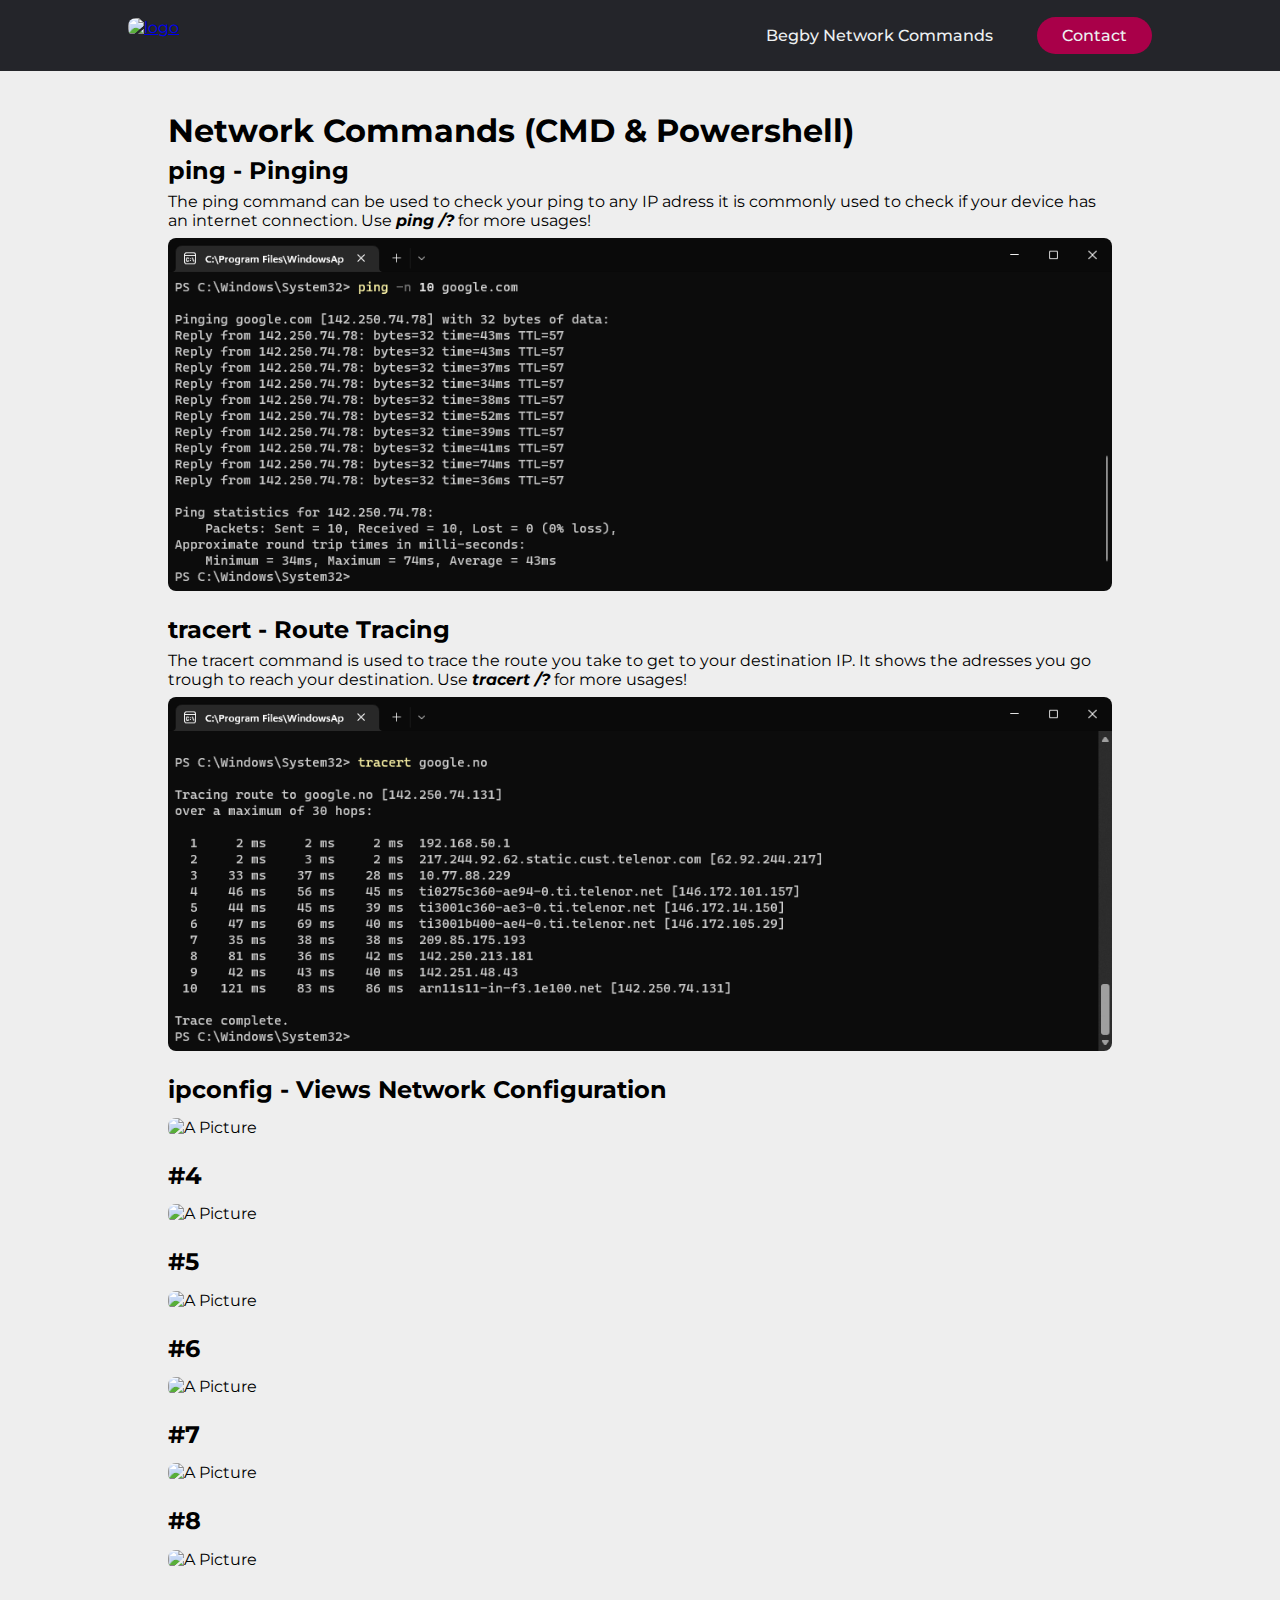
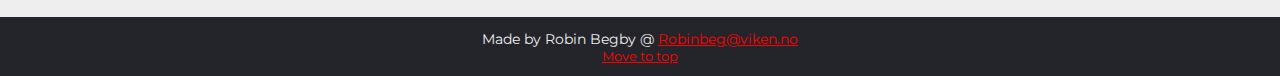
==== index.html @ 8c42efbc "Initial" ====
<!DOCTYPE html>
<html lang="en">
<head>
    <meta charset="utf-8">
    <meta http-equiv="X-UA-Compatible" content="IE=edge">
    <title>YOUR WEBSITE NAME HERE</title>
    <meta name="description" content="DESCRIBE  YOUR WEBSITES CONTENT / PURPOSE HERE">
    <meta name="viewport" content="width=device-width, initial-scale=1">
    <link rel="icon" type="image/x-icon" href="images/logo.svg">
    <link rel="stylesheet" href="css/style.css">
    <link href="https://fonts.googleapis.com/css?family=Montserrat:500&display=swap" rel="stylesheet">
</head>
<body>

<header>
    <a class="logo" href="index.html"><img src="images/logo.svg" alt="logo"></a>
    <nav>
        <ul class="nav__links">
            <li id="MoveToTop"><a>Begby Network Commands</a></li>
        </ul>
    </nav>
    <a class="cta" href="html/contact.html">Contact</a>
    <p class="menu cta">Menu</p>
</header>

<div id="mobile__menu" class="overlay">
    <a class="close">&times;</a>
    <div class="overlay__content">
        <a href="index.html">Home</a>
    </div>
</div>
<div class="content">
    <div class="container">
        <h1>Network Commands (CMD & Powershell)</h1>
        <h2>ping - Pinging</h2>
        <p>
            The ping command can be used to check your ping to any IP adress it is commonly used to check if your device
            has an internet connection. Use <em><b>ping /?</b></em> for more usages!
            <img src="images/Ping.png" alt="A Picture">
        </p>
        <h2>tracert - Route Tracing</h2>
        <p>
            The tracert command is used to trace the route you take to get to your destination IP. It shows the
            adresses you go trough to reach your destination. Use <em><b>tracert /?</b></em> for more usages!
            <img src="images/tracert.png" alt="A Picture">
        </p>

        <h2>ipconfig - Views Network Configuration</h2>
        <p>

            <img src="images/ipconfig.png" alt="A Picture">
        </p>

        <h2>#4</h2>
        <p>
            <img src="" alt="A Picture">
        </p>

        <h2>#5</h2>
        <p>
            <img src="" alt="A Picture">
        </p>

        <h2>#6</h2>
        <p>
            <img src="" alt="A Picture">
        </p>

        <h2>#7</h2>
        <p>
            <img src="" alt="A Picture">
        </p>

        <h2>#8</h2>
        <p>
            <img src="" alt="A Picture">
        </p>
    </div>
</div>
<footer>
    Made by Robin Begby @
    <a class="link" href="mailto:robinbeg@viken.no">Robinbeg@viken.no</a>
    <a class="link centerfooter" href="#MoveToTop">Move to top</a>
</footer>
<script type="text/javascript" src="JS/mobile.js"></script>
</body>
</html>
---- css/style.css ----
* {
    box-sizing: border-box;
    margin: 0;
    padding: 0;
    scroll-behavior: smooth;
    -moz-osx-font-smoothing: grayscale;
    -webkit-font-smoothing: antialiased;
}

body {
    background-color: #EEEEEE;
    font-family: "Montserrat", sans-serif;
    font-size: 1rem;
}

img {
    max-width: 100%;
    display: block;
    margin-bottom: 1.5rem;
    margin-top: 0.5rem;
    border-radius: 0.5rem;
}

figure {
    padding: 1em 0 0.5em;
}

iframe {
    border: 0;
}

h1, h2, h3, h4, h5, h6 {
    padding-bottom: 0.4rem;
}

.centerfooter {
    display: flex;
    justify-content: center;
    font-size: 13px;
}

#MoveToTop {
    height: auto;
    width: auto;
}

/*
p{
    font-size: clamp(9px, 1px + 10vw ,16px);
}
*/
.content {
    font-family: "Montserrat", sans-serif;
    max-width: 60rem;
    margin: 0 auto;
}

/*--Padding so content in the container does not hit the edges of the screen--*/
.container {
    padding: 0.5em 0.5em;
    /*border: 2px solid lightpink;*/
}

/*-----NAVBAR-----*/
header {
    display: flex;
    justify-content: flex-end;
    align-items: center;
    padding: 10px 10%;
    margin-bottom: 2em;
    background-color: #24252a;
}

footer {
    font-size: clamp(8px, 1px + 10vw, 14px);
    padding: 1% 5%;
    text-align: center;
    background-color: #24252a;
    color: #EEEEEE;
    margin-top: 1rem;
}



.logo {
    width: 3.5rem;
    margin-right: auto;
}

.nav__links {
    list-style: none;
    display: flex;
}

.nav__links a,
.cta,
.overlay__content a {
    font-family: "Montserrat", sans-serif;
    font-weight: 500;
    color: #edf0f1;
    text-decoration: none;
}

.nav__links li {
    padding: 0 1.5em;
}

.nav__links li a {
    transition: all 0.4s ease 0s;
}

.nav__links li a:hover {
    color: #a90049;
}

.cta {
    margin-left: 20px;
    padding: 9px 25px;
    background-color: #a90049;
    border: none;
    border-radius: 50px;
    cursor: pointer;
    transition: all 0.3s ease 0s;
}

.cta:hover {
    background-color: #a90049;
}

/*----MOBILE NAV----*/

.menu {
    display: none;
}

.overlay {
    height: 100%;
    width: 0;
    position: fixed;
    z-index: 1;
    left: 0;
    top: 0;
    background-color: #24252a;
    overflow-x: hidden;
    transition: all 0.5s ease 0s;
}

.overlay--active {
    width: 100%;
}

.overlay__content {
    display: flex;
    height: 100%;
    flex-direction: column;
    align-items: center;
    justify-content: center;
}

.overlay a {
    padding: 15px;
    font-size: 36px;
    display: block;
    transition: all 0.3s ease 0s;
}

.overlay a:hover,
.overlay a:focus {
    color: #a90049;
}

.overlay .close {
    position: absolute;
    top: 20px;
    right: 45px;
    font-size: 60px;
    color: #edf0f1;
    cursor: pointer;
}

/*------TABLE------*/
#table-template {
    border-collapse: collapse;
    width: 100%;
}

#table-template td, th {
    border: 1px solid #ddd;
    padding: 8px;
}

#table-template tr:nth-child(even) {
    background-color: #e5e3e3;
}

#table-template tr:hover {
    background-color: #ddd;
}

#table-template th {
    padding-top: 12px;
    padding-bottom: 12px;
    text-align: left;
    background-color: #24252a;
    color: white;
}

/*-----LINK STYLING-----*/

.link:link {
    color: red;
}

.link:visited {
    color: deeppink;
}

.link:hover {
    color: hotpink;
}


@media screen and (max-height: 450px) {
    .overlay a {
        font-size: 1.25rem;
    }

    .content {
        width: auto;
    }

    .overlay .close {
        font-size: 2.5rem;
        top: 15px;
        right: 35px;
    }
}

@media only screen and (max-width: 800px) {
    .nav__links,
    .cta {
        display: none;
    }

    .content {
        width: auto;
        font-size: 1rem;
    }

    .menu {
        display: initial;
    }
}
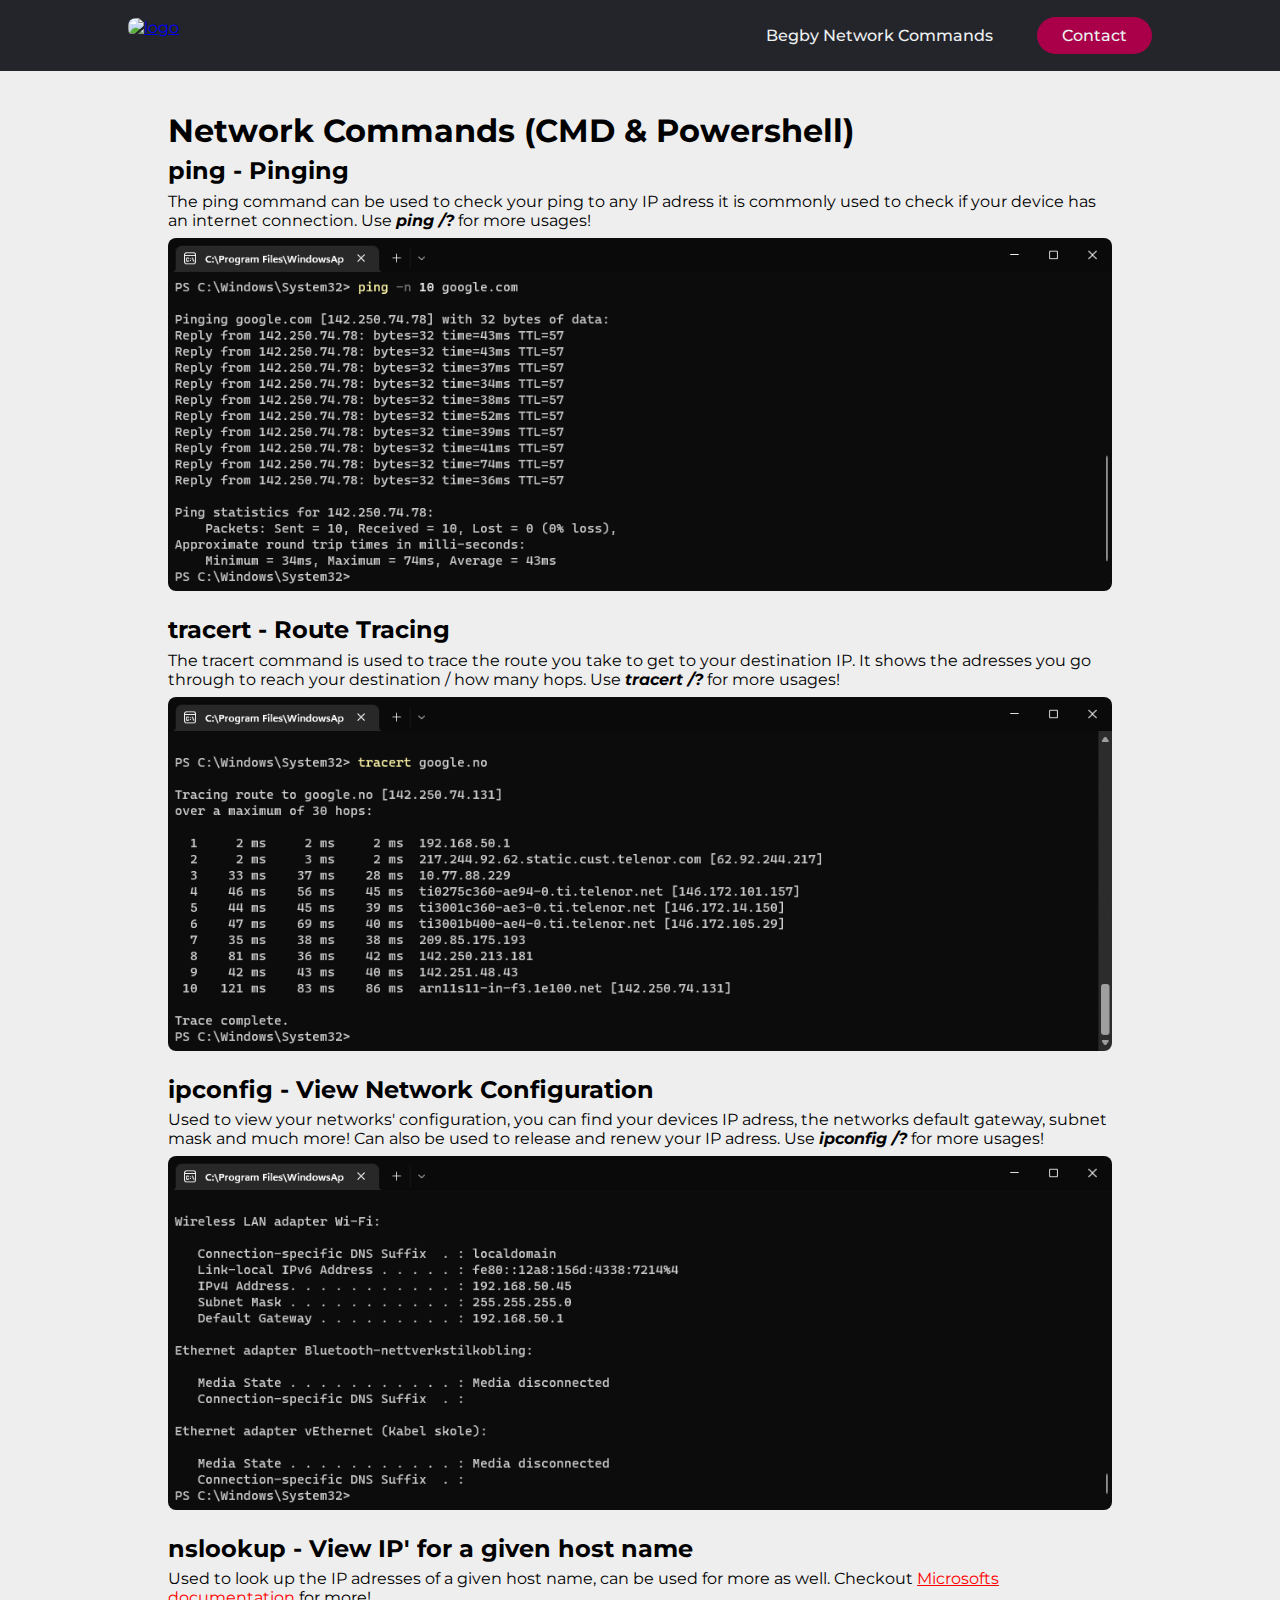
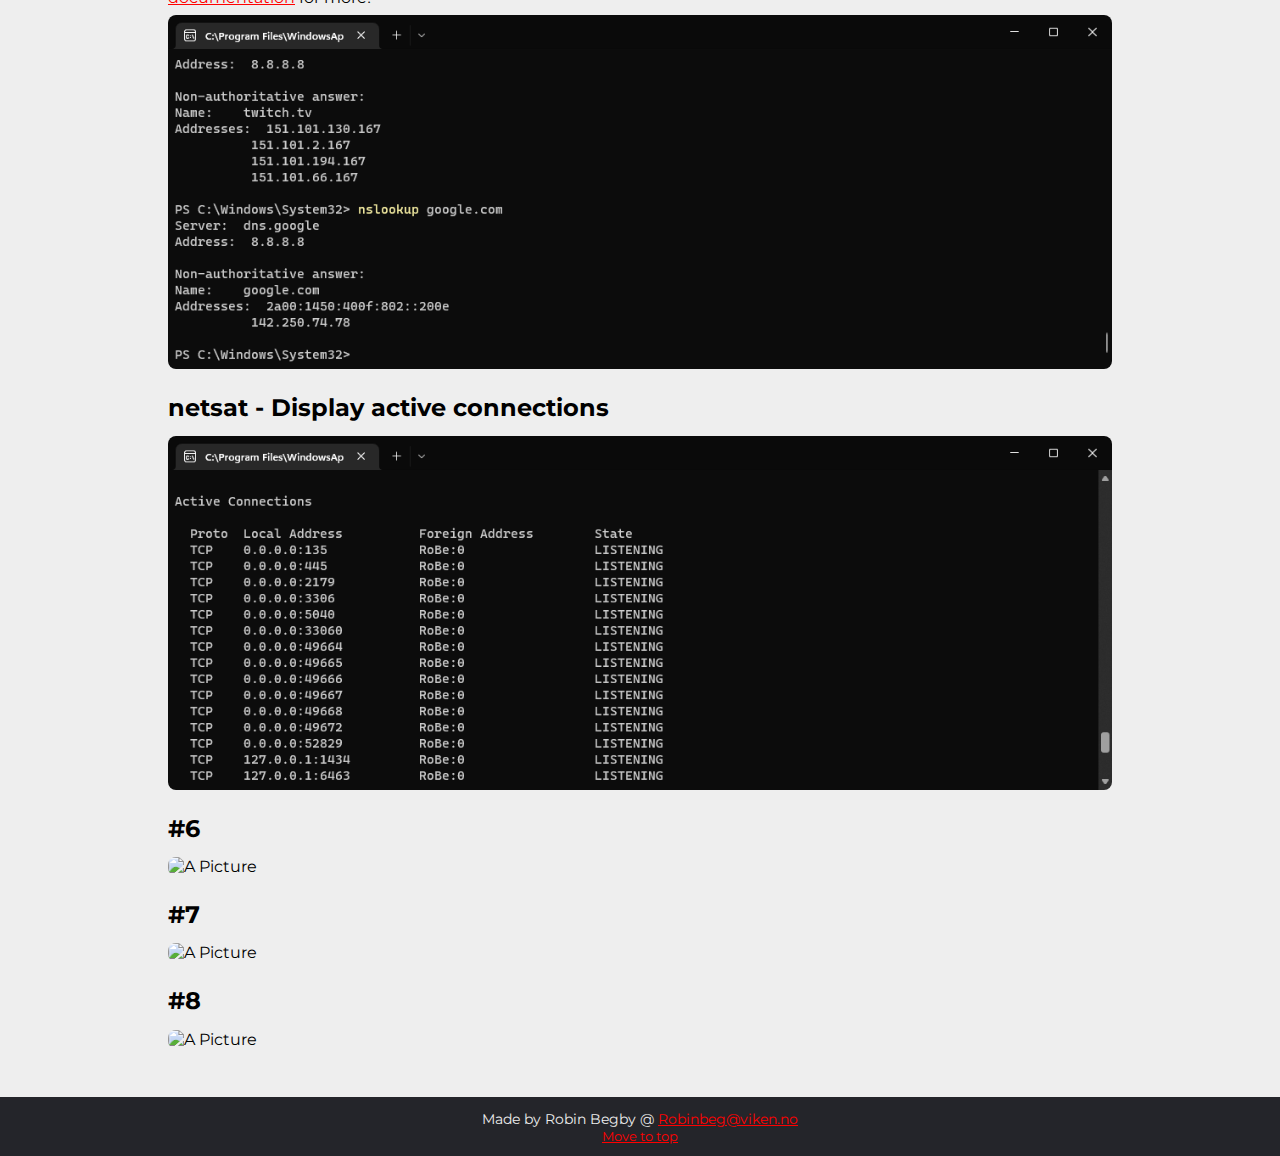
==== commit 6e083d02: "Content" ====
--- a/index.html
+++ b/index.html
@@ -41,24 +41,31 @@
         <h2>tracert - Route Tracing</h2>
         <p>
             The tracert command is used to trace the route you take to get to your destination IP. It shows the
-            adresses you go trough to reach your destination. Use <em><b>tracert /?</b></em> for more usages!
+            adresses you go through to reach your destination / how many hops. Use <em><b>tracert /?</b></em> for more
+            usages!
             <img src="images/tracert.png" alt="A Picture">
         </p>
 
-        <h2>ipconfig - Views Network Configuration</h2>
+        <h2>ipconfig - View Network Configuration</h2>
         <p>
-
+            Used to view your networks' configuration, you can find your devices IP adress, the networks default
+            gateway,
+            subnet mask and much more! Can also be used to release and renew your IP adress. Use <em><b>ipconfig /?</b></em>
+            for more usages!
             <img src="images/ipconfig.png" alt="A Picture">
         </p>
 
-        <h2>#4</h2>
+        <h2>nslookup - View IP' for a given host name</h2>
         <p>
-            <img src="" alt="A Picture">
+            Used to look up the IP adresses of a given host name, can be used for more as well. Checkout <a
+                href="https://learn.microsoft.com/en-us/windows-server/administration/windows-commands/nslookup"
+                class="link">Microsofts documentation</a> for more!
+            <img src="images/nslookup.png" alt="A Picture">
         </p>
 
-        <h2>#5</h2>
+        <h2>netsat - Display active connections</h2>
         <p>
-            <img src="" alt="A Picture">
+            <img src="images/netstat.png" alt="A Picture">
         </p>
 
         <h2>#6</h2>
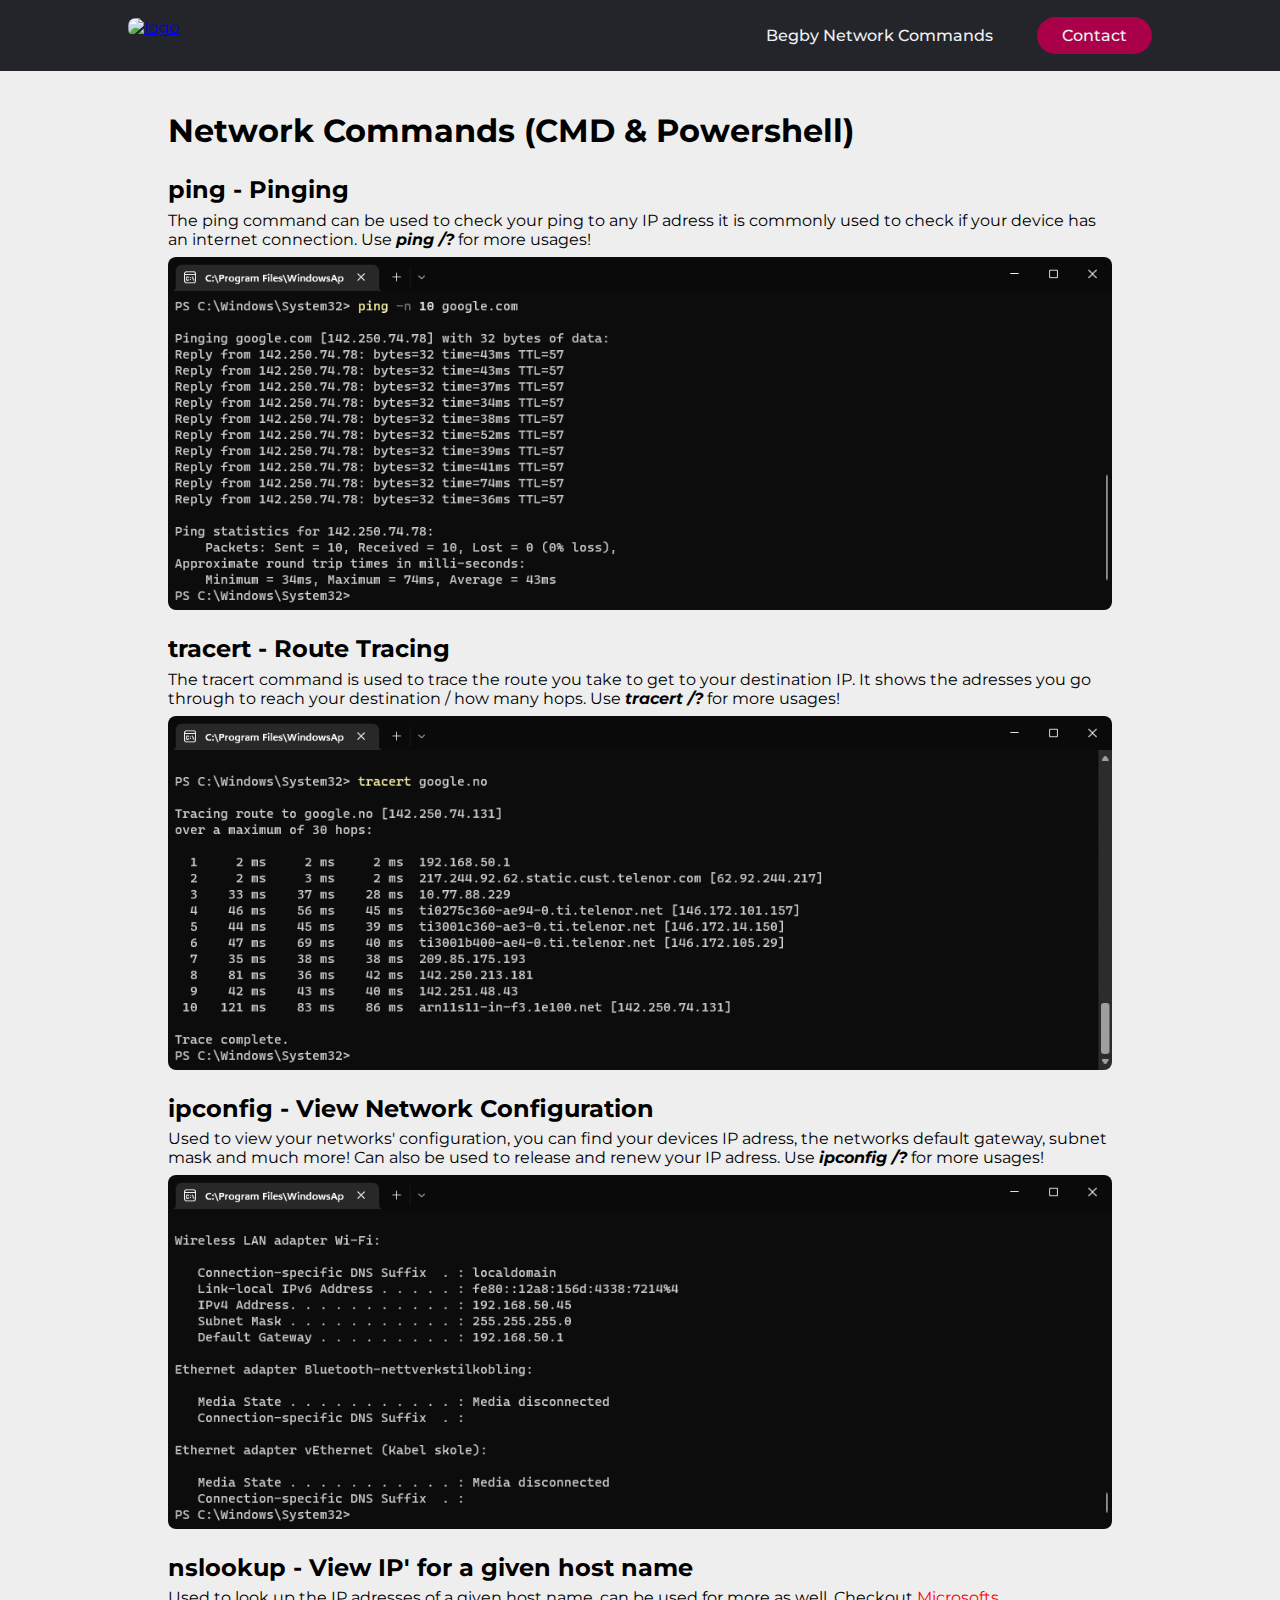
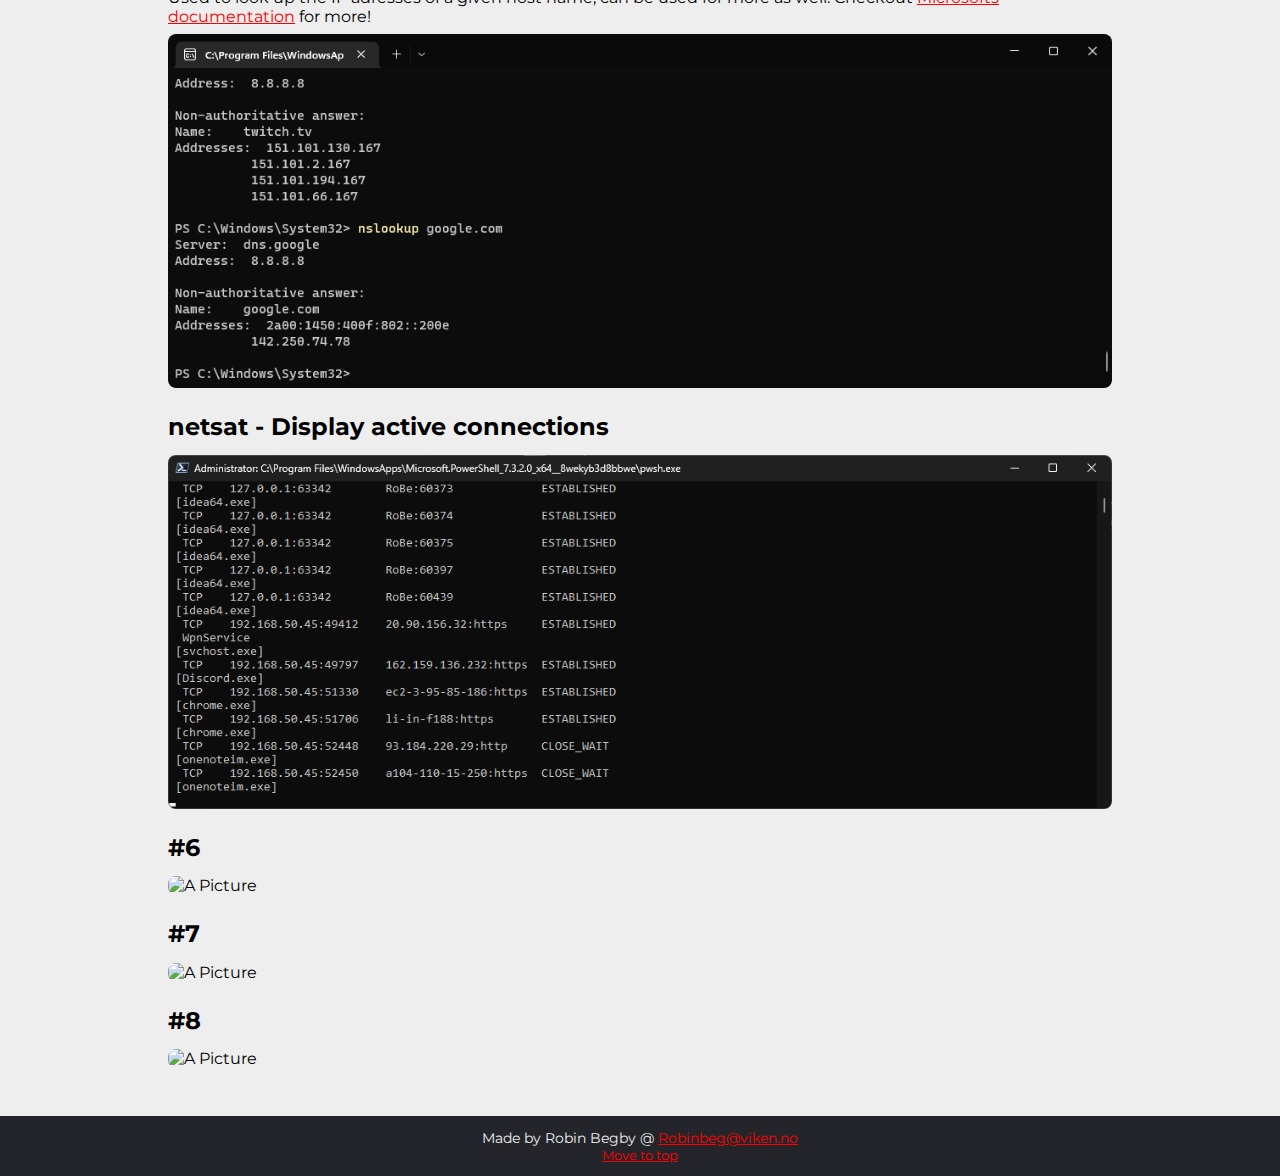
==== commit 34953d21: "Content" ====
--- a/index.html
+++ b/index.html
@@ -32,6 +32,7 @@
 <div class="content">
     <div class="container">
         <h1>Network Commands (CMD & Powershell)</h1>
+        <br/>
         <h2>ping - Pinging</h2>
         <p>
             The ping command can be used to check your ping to any IP adress it is commonly used to check if your device
@@ -65,7 +66,7 @@
 
         <h2>netsat - Display active connections</h2>
         <p>
-            <img src="images/netstat.png" alt="A Picture">
+            <img src="images/netstat-b.png" alt="A Picture">
         </p>
 
         <h2>#6</h2>
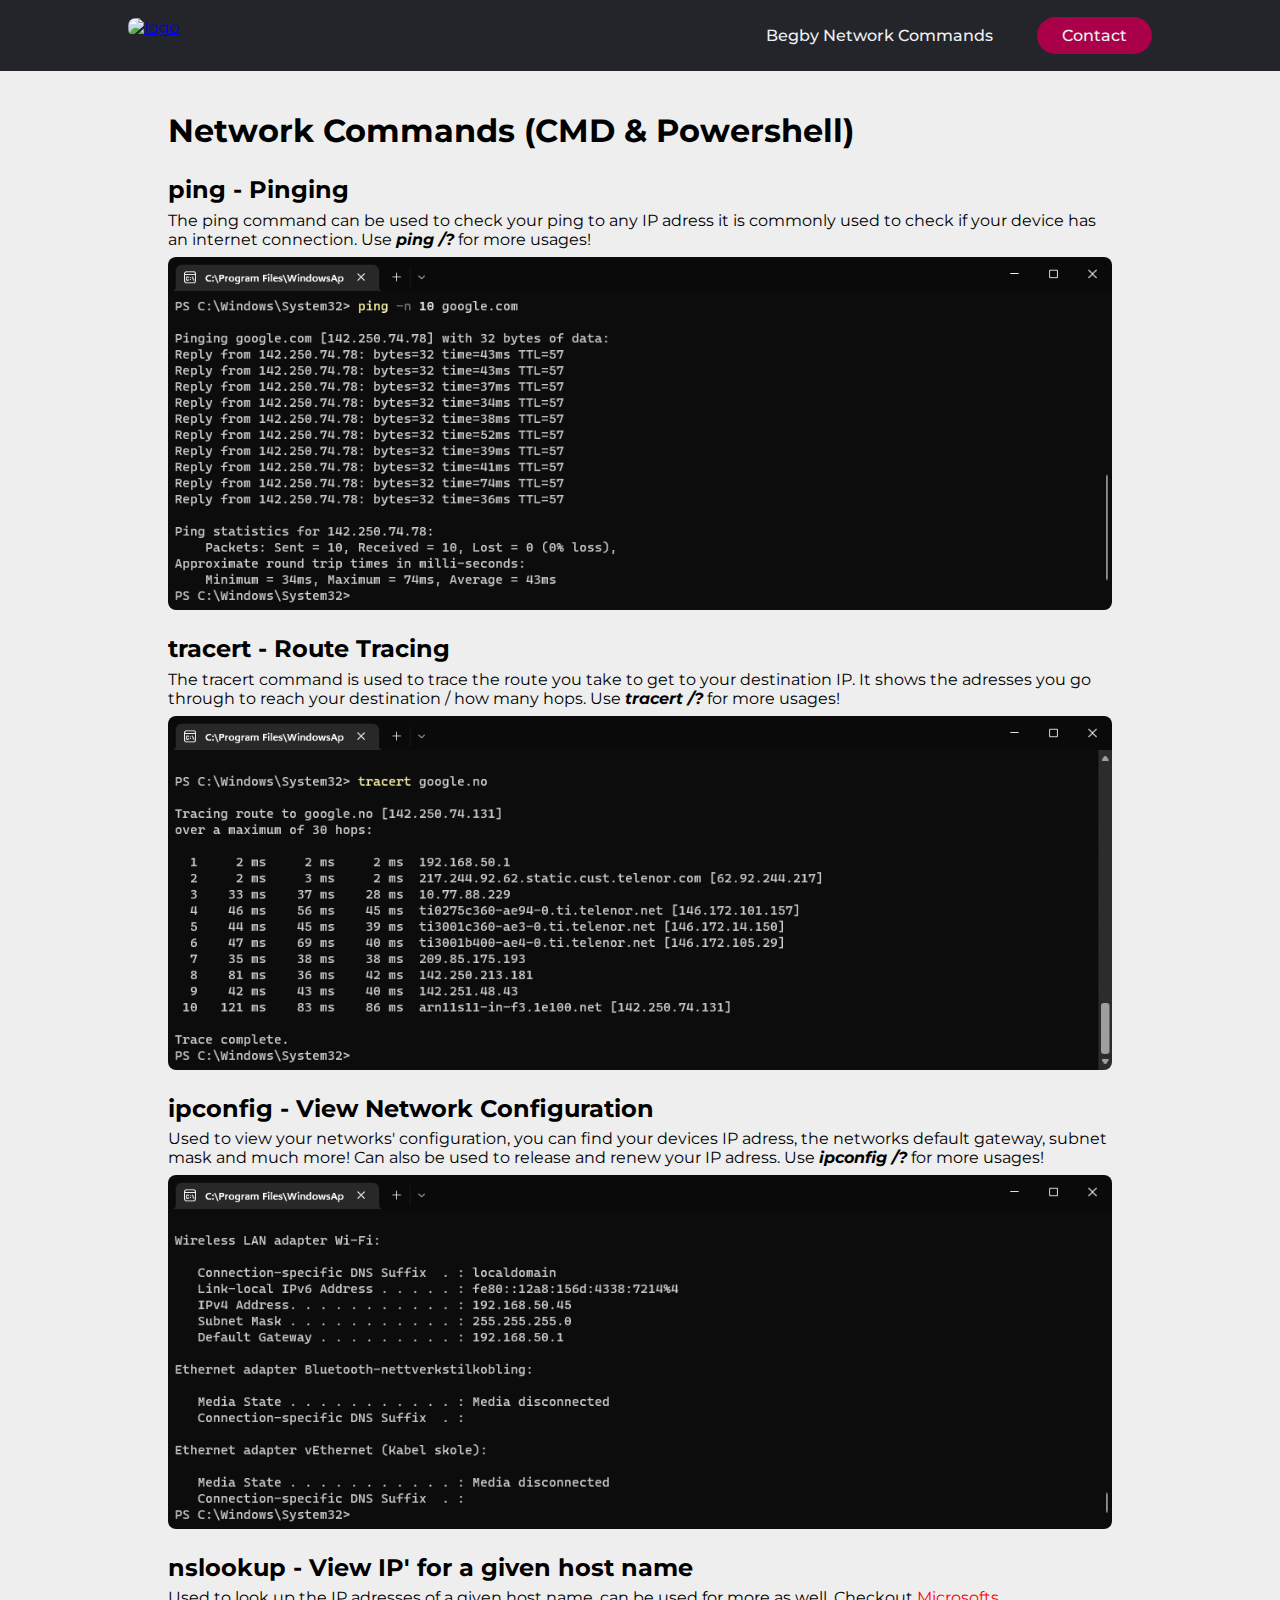
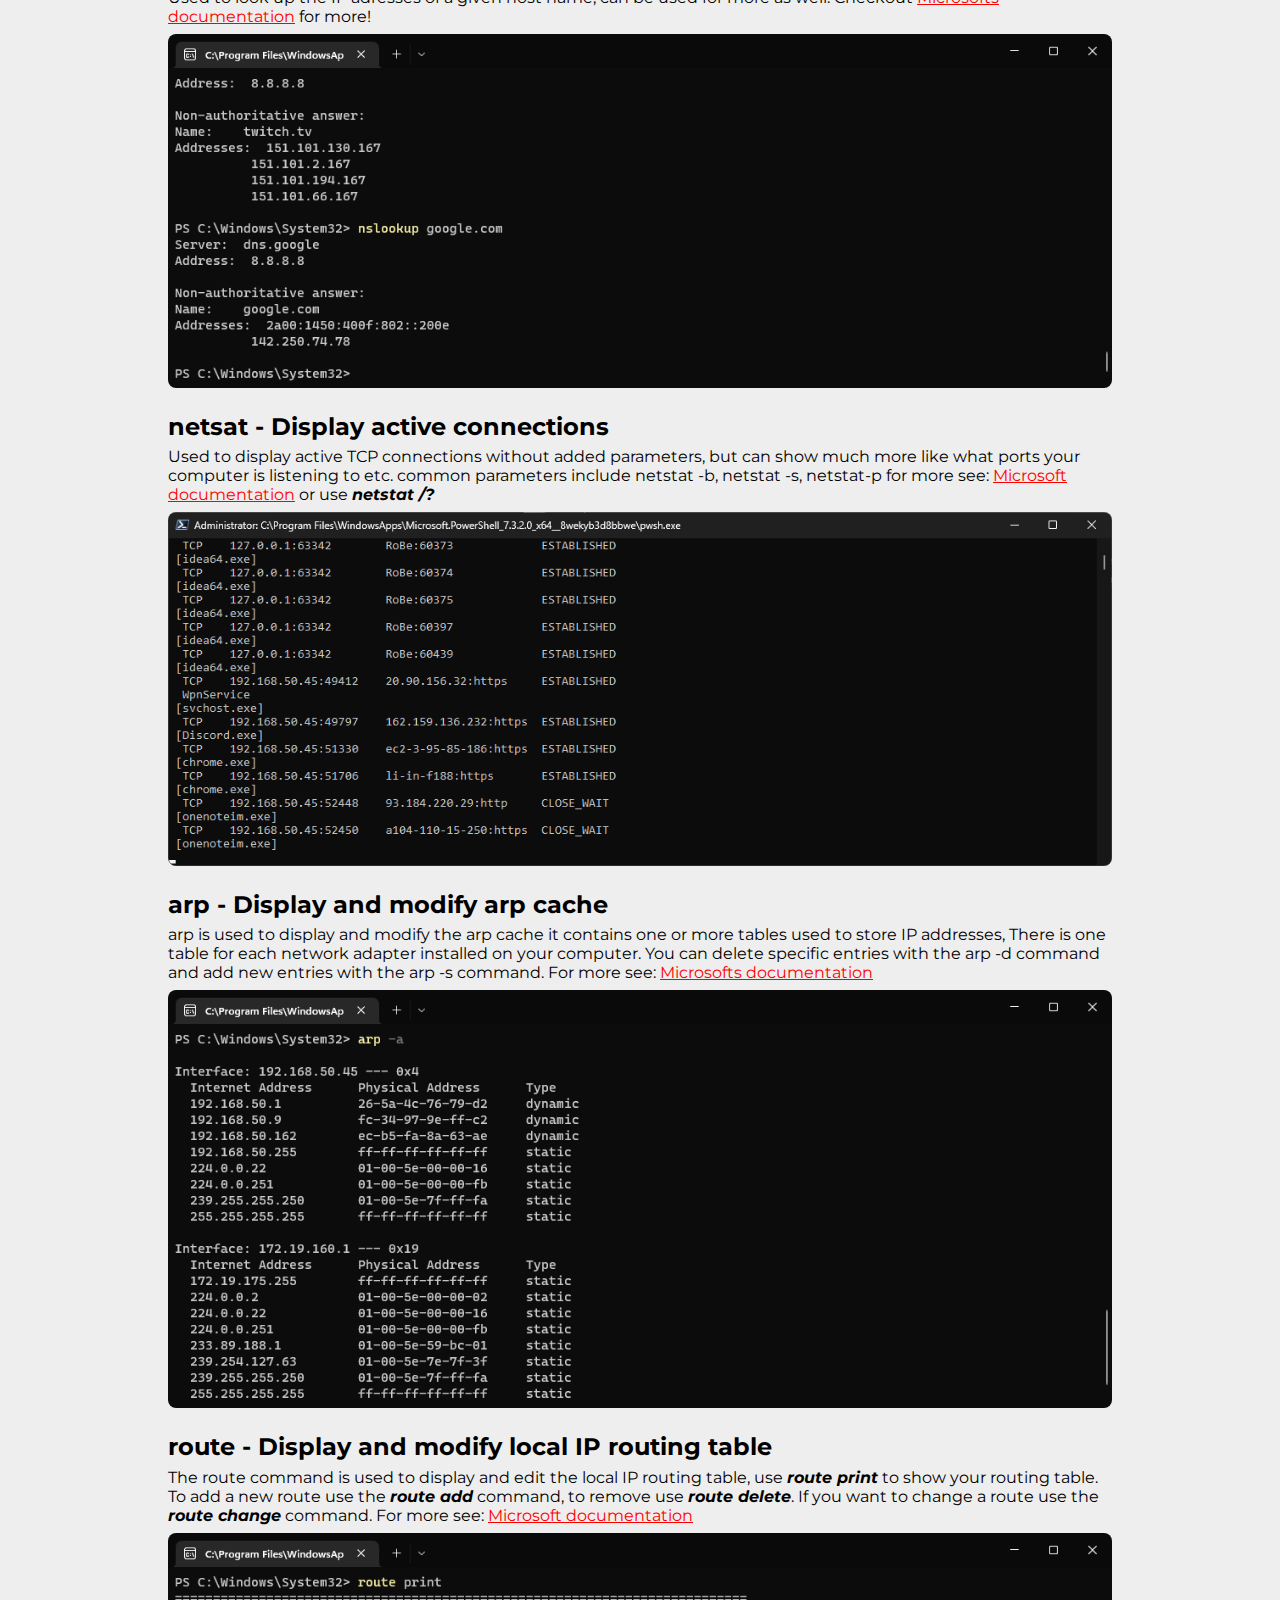
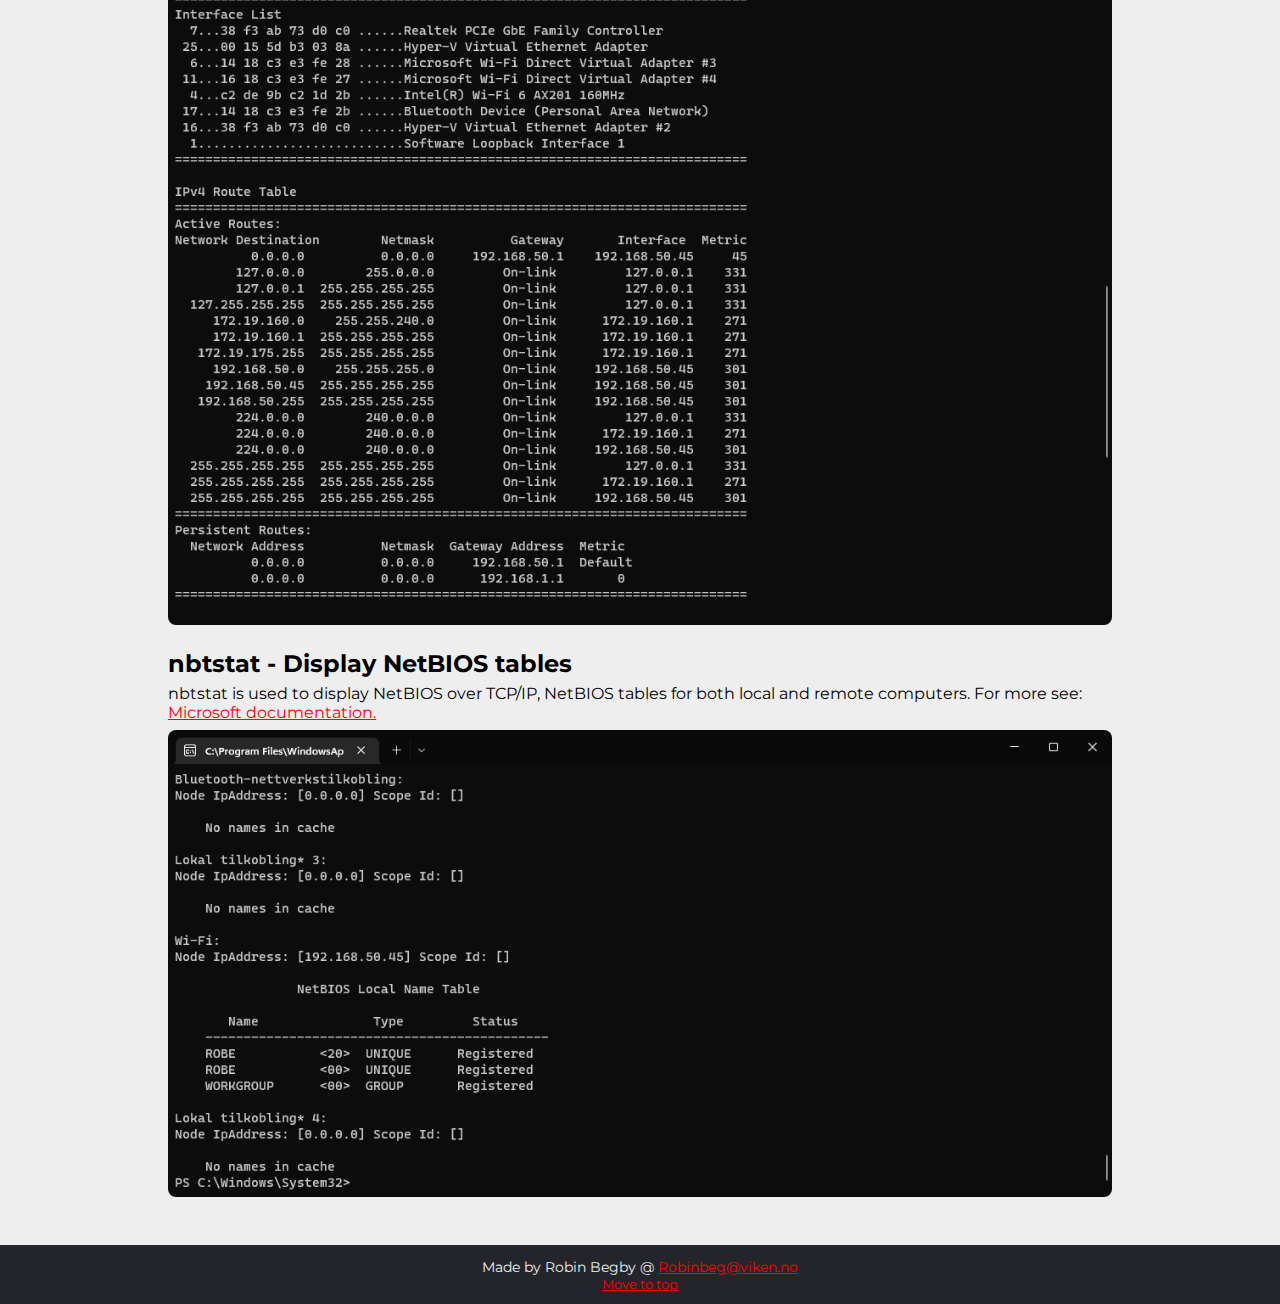
==== commit 274f4a1e: "Content" ====
--- a/index.html
+++ b/index.html
@@ -3,7 +3,7 @@
 <head>
     <meta charset="utf-8">
     <meta http-equiv="X-UA-Compatible" content="IE=edge">
-    <title>YOUR WEBSITE NAME HERE</title>
+    <title>Begby Network Commands</title>
     <meta name="description" content="DESCRIBE  YOUR WEBSITES CONTENT / PURPOSE HERE">
     <meta name="viewport" content="width=device-width, initial-scale=1">
     <link rel="icon" type="image/x-icon" href="images/logo.svg">
@@ -66,22 +66,44 @@
 
         <h2>netsat - Display active connections</h2>
         <p>
+            Used to display active TCP connections without added parameters, but can show much more like what ports your
+            computer is listening to etc. common parameters include netstat -b, netstat -s, netstat-p for more see: <a
+                class="link" target="_blank"
+                href="https://learn.microsoft.com/en-us/windows-server/administration/windows-commands/netstat">Microsoft
+            documentation</a> or
+            use <em><b>netstat /?</b></em>
             <img src="images/netstat-b.png" alt="A Picture">
         </p>
 
-        <h2>#6</h2>
+        <h2>arp - Display and modify arp cache</h2>
         <p>
-            <img src="" alt="A Picture">
+            arp is used to display and modify the arp cache it contains one or more tables used to store IP addresses,
+            There is one table for each network adapter installed on your computer. You can delete specific entries with
+            the arp -d command and add new entries with the arp -s command. For more see: <a
+                class="link"
+                href="https://learn.microsoft.com/en-us/windows-server/administration/windows-commands/arp">Microsofts
+            documentation</a>
+            <img src="images/ARP.png" alt="A Picture">
         </p>
 
-        <h2>#7</h2>
+        <h2>route - Display and modify local IP routing table</h2>
         <p>
-            <img src="" alt="A Picture">
+            The route command is used to display and edit the local IP routing table, use <em><b>route print</b></em> to
+            show your routing table. To add a new route use the <em><b>route add</b></em> command, to remove use <em><b>route
+            delete</b></em>. If you
+            want to change a route use the <em><b>route change</b></em> command. For more see: <a class="link"
+                                                                                                  href="https://learn.microsoft.com/en-us/windows-server/administration/windows-commands/route_ws2008">Microsoft
+            documentation</a>
+            <img src=images/route.png alt="A Picture">
         </p>
 
-        <h2>#8</h2>
+        <h2>nbtstat - Display NetBIOS tables </h2>
         <p>
-            <img src="" alt="A Picture">
+            nbtstat is used to display NetBIOS over TCP/IP, NetBIOS tables for both local and remote computers. For more
+            see: <a class="link"
+                    href="https://learn.microsoft.com/en-us/windows-server/administration/windows-commands/nbtstat">Microsoft
+            documentation.</a>
+            <img src="images/nbtstat.png" alt="A Picture">
         </p>
     </div>
 </div>
--- a/css/style.css
+++ b/css/style.css
@@ -99,6 +99,7 @@
     font-weight: 500;
     color: #edf0f1;
     text-decoration: none;
+    cursor: pointer;
 }
 
 .nav__links li {
